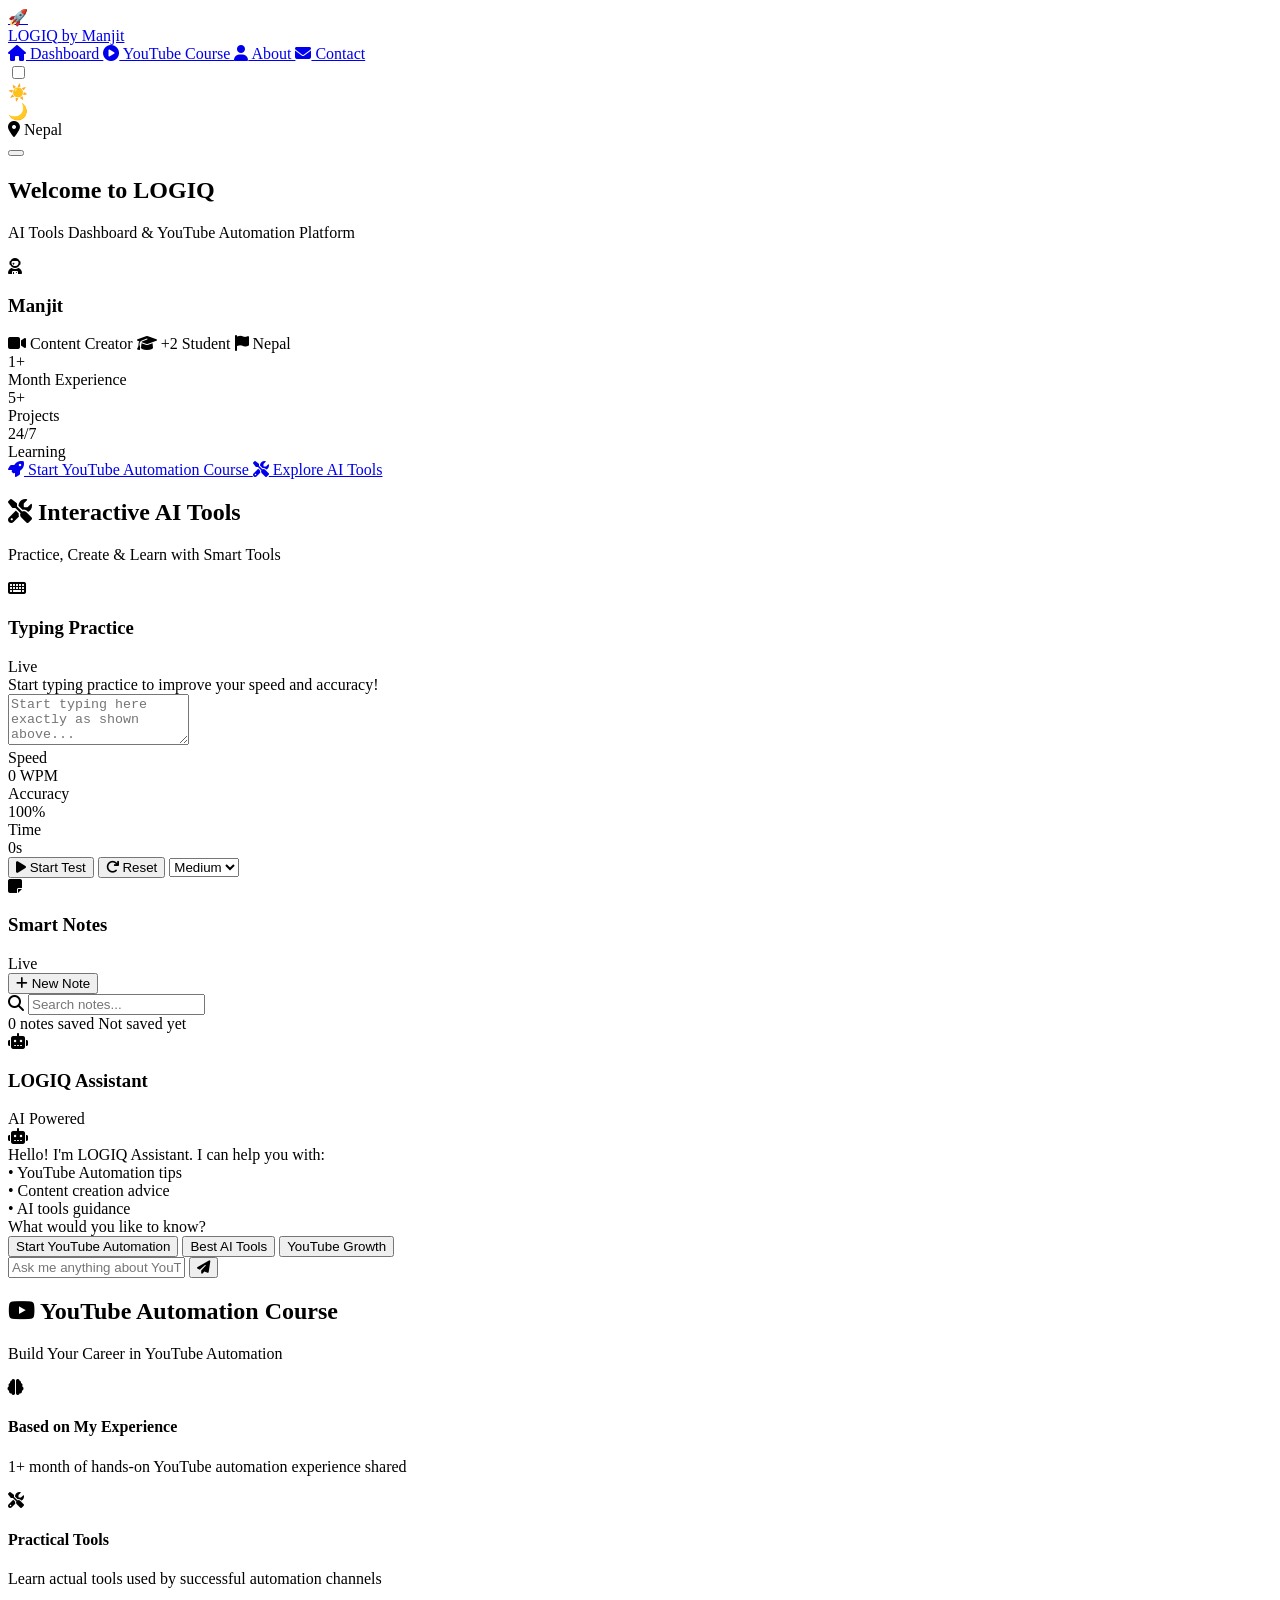
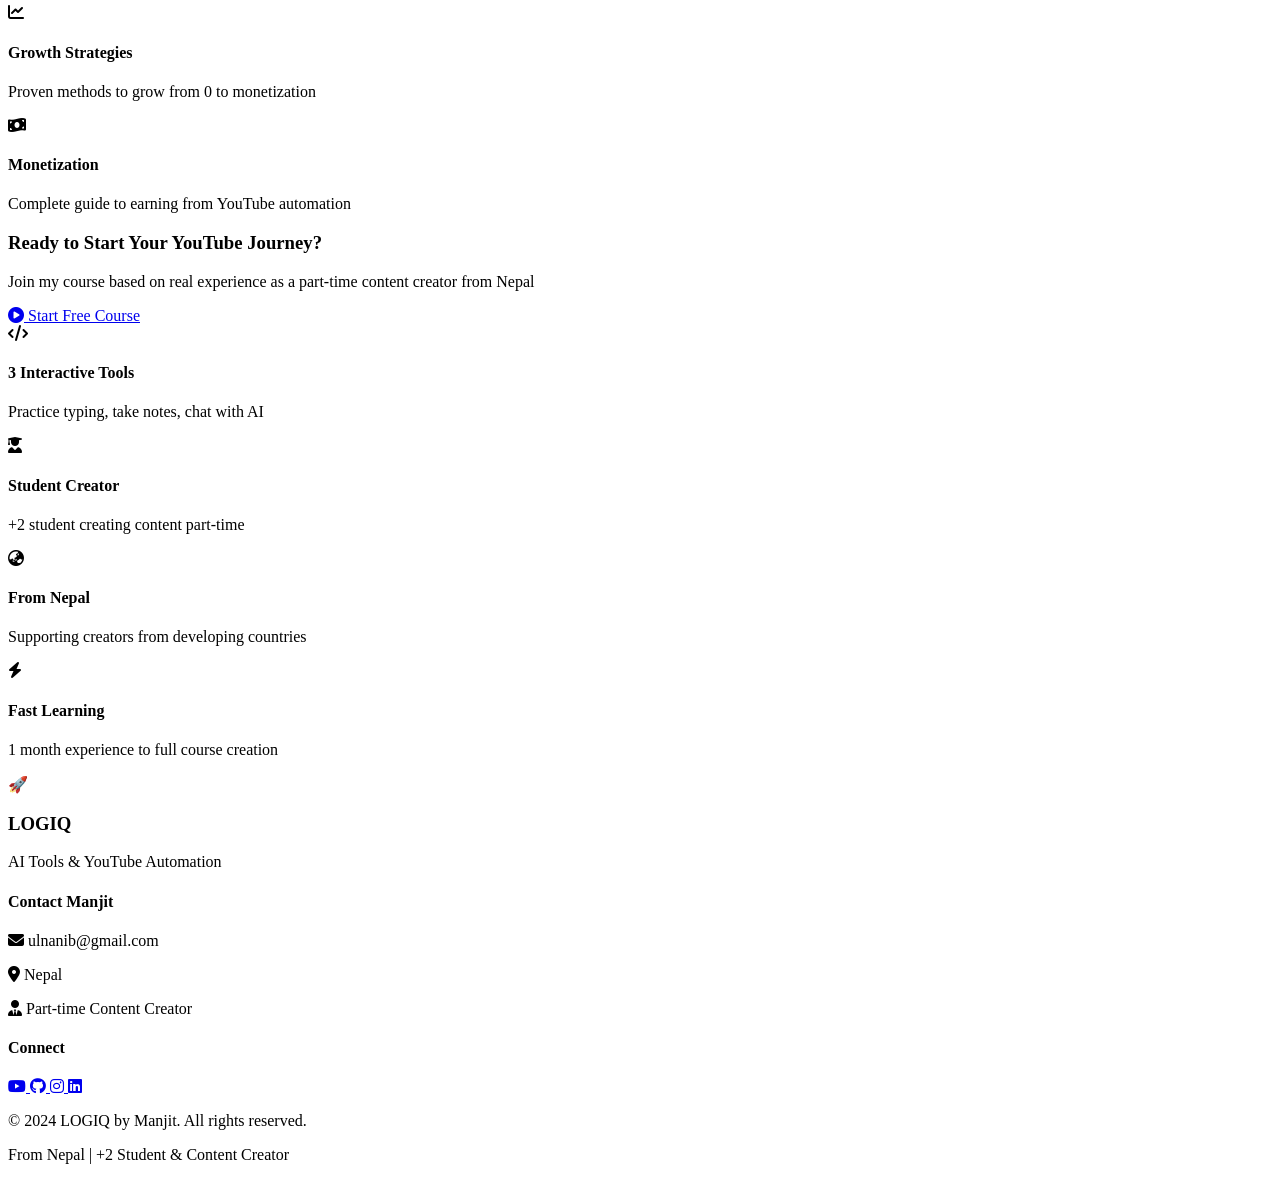
==== index.html @ f1e95613 "Add initial HTML structure for LOGIQ Dashboard This commit adds the initial HTML structure for the L" ====
<!DOCTYPE html>
<html lang="en">
<head>
    <meta charset="UTF-8">
    <meta name="viewport" content="width=device-width, initial-scale=1.0">
    <meta name="description" content="LOGIQ - AI Tools Dashboard & YouTube Automation Learning Platform by Manjit from Nepal">
    <meta name="keywords" content="YouTube Automation, AI Tools, Nepal, Content Creator, Typing Practice, Smart Notes, AI Chatbot">
    <meta name="author" content="Manjit | LOGIQ">
    <title>LOGIQ Dashboard - AI Tools & YouTube Automation</title>
    <link rel="stylesheet" href="css/style.css">
    <link rel="preconnect" href="https://fonts.googleapis.com">
    <link rel="preconnect" href="https://fonts.gstatic.com" crossorigin>
    <link href="https://fonts.googleapis.com/css2?family=Inter:wght@300;400;500;600;700&family=JetBrains+Mono:wght@400;500&display=swap" rel="stylesheet">
    <link rel="stylesheet" href="https://cdnjs.cloudflare.com/ajax/libs/font-awesome/6.4.0/css/all.min.css">
    <link rel="icon" href="data:image/svg+xml,<svg xmlns=%22http://www.w3.org/2000/svg%22 viewBox=%220 0 100 100%22><text y=%22.9em%22 font-size=%2290%22>🚀</text></svg>">
</head>
<body class="dark-mode">
    <!-- Animated Background -->
    <div class="bg-animation">
        <div class="circle circle-1"></div>
        <div class="circle circle-2"></div>
        <div class="circle circle-3"></div>
        <div class="grid-overlay"></div>
    </div>

    <!-- Navigation -->
    <nav class="navbar">
        <div class="nav-container">
            <a href="index.html" class="nav-logo">
                <div class="logo-icon">🚀</div>
                <div class="logo-text">
                    <span class="logo-main">LOGIQ</span>
                    <span class="logo-sub">by Manjit</span>
                </div>
            </a>
            
            <div class="nav-menu">
                <a href="index.html" class="nav-link active">
                    <i class="fas fa-home"></i> Dashboard
                </a>
                <a href="explore.html" class="nav-link">
                    <i class="fas fa-play-circle"></i> YouTube Course
                </a>
                <a href="about.html" class="nav-link">
                    <i class="fas fa-user"></i> About
                </a>
                <a href="contact.html" class="nav-link">
                    <i class="fas fa-envelope"></i> Contact
                </a>
                
                <!-- Theme Toggle Switch -->
                <div class="theme-switch-wrapper">
                    <label class="theme-switch" for="theme-checkbox">
                        <input type="checkbox" id="theme-checkbox" class="theme-checkbox">
                        <div class="slider round">
                            <div class="sun">☀️</div>
                            <div class="moon">🌙</div>
                        </div>
                    </label>
                </div>
                
                <div class="user-info">
                    <i class="fas fa-map-marker-alt"></i> Nepal
                </div>
            </div>
            
            <button class="nav-hamburger" id="hamburger">
                <span></span>
                <span></span>
                <span></span>
            </button>
        </div>
    </nav>

    <!-- Main Dashboard -->
    <main class="dashboard">
        <div class="container">
            <!-- Welcome Section -->
            <section class="welcome-section">
                <div class="welcome-content">
                    <h1 class="welcome-title animate-typing">
                        <span class="text-gradient">Welcome to LOGIQ</span>
                    </h1>
                    <p class="welcome-subtitle">AI Tools Dashboard & YouTube Automation Platform</p>
                    
                    <div class="user-card">
                        <div class="user-avatar">
                            <i class="fas fa-user-astronaut"></i>
                        </div>
                        <div class="user-details">
                            <h3>Manjit</h3>
                            <div class="user-badges">
                                <span class="badge badge-creator">
                                    <i class="fas fa-video"></i> Content Creator
                                </span>
                                <span class="badge badge-student">
                                    <i class="fas fa-graduation-cap"></i> +2 Student
                                </span>
                                <span class="badge badge-nepal">
                                    <i class="fas fa-flag"></i> Nepal
                                </span>
                            </div>
                            <div class="user-stats">
                                <div class="stat">
                                    <div class="stat-number">1+</div>
                                    <div class="stat-label">Month Experience</div>
                                </div>
                                <div class="stat">
                                    <div class="stat-number">5+</div>
                                    <div class="stat-label">Projects</div>
                                </div>
                                <div class="stat">
                                    <div class="stat-number">24/7</div>
                                    <div class="stat-label">Learning</div>
                                </div>
                            </div>
                        </div>
                    </div>
                    
                    <div class="welcome-cta">
                        <a href="explore.html" class="btn btn-primary pulse">
                            <i class="fas fa-rocket"></i> Start YouTube Automation Course
                        </a>
                        <a href="#tools" class="btn btn-secondary">
                            <i class="fas fa-tools"></i> Explore AI Tools
                        </a>
                    </div>
                </div>
            </section>

            <!-- AI Tools Dashboard -->
            <section id="tools" class="tools-section">
                <div class="section-header">
                    <h2 class="section-title">
                        <i class="fas fa-tools"></i> Interactive AI Tools
                    </h2>
                    <p class="section-subtitle">Practice, Create & Learn with Smart Tools</p>
                </div>
                
                <div class="tools-grid">
                    <!-- Tool 1: Typing Practice -->
                    <div class="tool-card">
                        <div class="tool-header">
                            <div class="tool-icon typing-icon">
                                <i class="fas fa-keyboard"></i>
                            </div>
                            <h3>Typing Practice</h3>
                            <span class="tool-status active">Live</span>
                        </div>
                        
                        <div class="tool-body">
                            <div class="typing-display" id="typingText">
                                Start typing practice to improve your speed and accuracy!
                            </div>
                            
                            <div class="typing-input-container">
                                <textarea 
                                    id="typingInput" 
                                    class="typing-input" 
                                    placeholder="Start typing here exactly as shown above..."
                                    rows="3"
                                ></textarea>
                            </div>
                            
                            <div class="typing-stats">
                                <div class="stat">
                                    <div class="stat-label">Speed</div>
                                    <div class="stat-value" id="typingSpeed">0 WPM</div>
                                </div>
                                <div class="stat">
                                    <div class="stat-label">Accuracy</div>
                                    <div class="stat-value" id="typingAccuracy">100%</div>
                                </div>
                                <div class="stat">
                                    <div class="stat-label">Time</div>
                                    <div class="stat-value" id="typingTime">0s</div>
                                </div>
                            </div>
                            
                            <div class="typing-controls">
                                <button class="btn btn-small" onclick="startTypingTest()">
                                    <i class="fas fa-play"></i> Start Test
                                </button>
                                <button class="btn btn-small btn-secondary" onclick="resetTypingTest()">
                                    <i class="fas fa-redo"></i> Reset
                                </button>
                                <select class="difficulty-select" id="difficulty">
                                    <option value="easy">Easy</option>
                                    <option value="medium" selected>Medium</option>
                                    <option value="hard">Hard</option>
                                </select>
                            </div>
                        </div>
                    </div>

                    <!-- Tool 2: Smart Notes -->
                    <div class="tool-card">
                        <div class="tool-header">
                            <div class="tool-icon notes-icon">
                                <i class="fas fa-sticky-note"></i>
                            </div>
                            <h3>Smart Notes</h3>
                            <span class="tool-status active">Live</span>
                        </div>
                        
                        <div class="tool-body">
                            <div class="notes-controls">
                                <button class="btn btn-small" onclick="createNewNote()">
                                    <i class="fas fa-plus"></i> New Note
                                </button>
                                <div class="search-box">
                                    <i class="fas fa-search"></i>
                                    <input type="text" id="noteSearch" placeholder="Search notes...">
                                </div>
                            </div>
                            
                            <div class="notes-list" id="notesList">
                                <!-- Notes will be loaded here -->
                            </div>
                            
                            <div class="note-editor" id="noteEditor" style="display: none;">
                                <input type="text" id="noteTitle" class="note-title" placeholder="Note Title">
                                <textarea id="noteContent" class="note-content" placeholder="Start typing your note here..." rows="6"></textarea>
                                
                                <div class="note-actions">
                                    <button class="btn btn-small" onclick="saveNote()">
                                        <i class="fas fa-save"></i> Save
                                    </button>
                                    <button class="btn btn-small btn-secondary" onclick="cancelEdit()">
                                        <i class="fas fa-times"></i> Cancel
                                    </button>
                                    <button class="btn btn-small btn-danger" onclick="deleteNote()">
                                        <i class="fas fa-trash"></i> Delete
                                    </button>
                                </div>
                            </div>
                            
                            <div class="notes-stats">
                                <span id="notesCount">0 notes saved</span>
                                <span id="lastSaved">Not saved yet</span>
                            </div>
                        </div>
                    </div>

                    <!-- Tool 3: AI Chatbot -->
                    <div class="tool-card">
                        <div class="tool-header">
                            <div class="tool-icon chatbot-icon">
                                <i class="fas fa-robot"></i>
                            </div>
                            <h3>LOGIQ Assistant</h3>
                            <span class="tool-status active">AI Powered</span>
                        </div>
                        
                        <div class="tool-body">
                            <div class="chat-container">
                                <div class="chat-messages" id="chatMessages">
                                    <div class="message bot">
                                        <div class="message-avatar">
                                            <i class="fas fa-robot"></i>
                                        </div>
                                        <div class="message-content">
                                            Hello! I'm LOGIQ Assistant. I can help you with:
                                            <br>• YouTube Automation tips
                                            <br>• Content creation advice
                                            <br>• AI tools guidance
                                            <br>What would you like to know?
                                        </div>
                                    </div>
                                </div>
                                
                                <div class="quick-questions">
                                    <button class="quick-btn" onclick="askQuestion('How to start YouTube automation?')">
                                        Start YouTube Automation
                                    </button>
                                    <button class="quick-btn" onclick="askQuestion('Best AI tools for content creation?')">
                                        Best AI Tools
                                    </button>
                                    <button class="quick-btn" onclick="askQuestion('How to grow on YouTube?')">
                                        YouTube Growth
                                    </button>
                                </div>
                                
                                <div class="chat-input-container">
                                    <input 
                                        type="text" 
                                        id="chatInput" 
                                        class="chat-input" 
                                        placeholder="Ask me anything about YouTube, AI, or content creation..."
                                        onkeypress="handleChatInput(event)"
                                    >
                                    <button class="chat-send" onclick="sendMessage()">
                                        <i class="fas fa-paper-plane"></i>
                                    </button>
                                </div>
                            </div>
                        </div>
                    </div>
                </div>
            </section>

            <!-- YouTube Automation Preview -->
            <section class="youtube-preview">
                <div class="section-header">
                    <h2 class="section-title">
                        <i class="fab fa-youtube"></i> YouTube Automation Course
                    </h2>
                    <p class="section-subtitle">Build Your Career in YouTube Automation</p>
                </div>
                
                <div class="course-highlights">
                    <div class="highlight-card">
                        <div class="highlight-icon">
                            <i class="fas fa-brain"></i>
                        </div>
                        <h4>Based on My Experience</h4>
                        <p>1+ month of hands-on YouTube automation experience shared</p>
                    </div>
                    
                    <div class="highlight-card">
                        <div class="highlight-icon">
                            <i class="fas fa-tools"></i>
                        </div>
                        <h4>Practical Tools</h4>
                        <p>Learn actual tools used by successful automation channels</p>
                    </div>
                    
                    <div class="highlight-card">
                        <div class="highlight-icon">
                            <i class="fas fa-chart-line"></i>
                        </div>
                        <h4>Growth Strategies</h4>
                        <p>Proven methods to grow from 0 to monetization</p>
                    </div>
                    
                    <div class="highlight-card">
                        <div class="highlight-icon">
                            <i class="fas fa-money-bill-wave"></i>
                        </div>
                        <h4>Monetization</h4>
                        <p>Complete guide to earning from YouTube automation</p>
                    </div>
                </div>
                
                <div class="cta-box">
                    <h3>Ready to Start Your YouTube Journey?</h3>
                    <p>Join my course based on real experience as a part-time content creator from Nepal</p>
                    <a href="explore.html" class="btn btn-large btn-primary pulse">
                        <i class="fas fa-play-circle"></i> Start Free Course
                    </a>
                </div>
            </section>

            <!-- Quick Stats -->
            <section class="quick-stats">
                <div class="stats-grid">
                    <div class="stat-card">
                        <div class="stat-icon">
                            <i class="fas fa-code"></i>
                        </div>
                        <div class="stat-content">
                            <h4>3 Interactive Tools</h4>
                            <p>Practice typing, take notes, chat with AI</p>
                        </div>
                    </div>
                    
                    <div class="stat-card">
                        <div class="stat-icon">
                            <i class="fas fa-user-graduate"></i>
                        </div>
                        <div class="stat-content">
                            <h4>Student Creator</h4>
                            <p>+2 student creating content part-time</p>
                        </div>
                    </div>
                    
                    <div class="stat-card">
                        <div class="stat-icon">
                            <i class="fas fa-globe-asia"></i>
                        </div>
                        <div class="stat-content">
                            <h4>From Nepal</h4>
                            <p>Supporting creators from developing countries</p>
                        </div>
                    </div>
                    
                    <div class="stat-card">
                        <div class="stat-icon">
                            <i class="fas fa-bolt"></i>
                        </div>
                        <div class="stat-content">
                            <h4>Fast Learning</h4>
                            <p>1 month experience to full course creation</p>
                        </div>
                    </div>
                </div>
            </section>
        </div>
    </main>

    <!-- Footer -->
    <footer class="footer">
        <div class="container">
            <div class="footer-content">
                <div class="footer-logo">
                    <div class="logo-icon">🚀</div>
                    <div>
                        <h3>LOGIQ</h3>
                        <p>AI Tools & YouTube Automation</p>
                    </div>
                </div>
                
                <div class="footer-info">
                    <div class="contact-info">
                        <h4>Contact Manjit</h4>
                        <p><i class="fas fa-envelope"></i> ulnanib@gmail.com</p>
                        <p><i class="fas fa-map-marker-alt"></i> Nepal</p>
                        <p><i class="fas fa-user-tie"></i> Part-time Content Creator</p>
                    </div>
                    
                    <div class="social-links">
                        <h4>Connect</h4>
                        <div class="social-icons">
                            <a href="#" class="social-icon youtube">
                                <i class="fab fa-youtube"></i>
                            </a>
                            <a href="#" class="social-icon github">
                                <i class="fab fa-github"></i>
                            </a>
                            <a href="#" class="social-icon instagram">
                                <i class="fab fa-instagram"></i>
                            </a>
                            <a href="#" class="social-icon linkedin">
                                <i class="fab fa-linkedin"></i>
                            </a>
                        </div>
                    </div>
                </div>
            </div>
            
            <div class="footer-bottom">
                <p>&copy; 2024 LOGIQ by Manjit. All rights reserved.</p>
                <p>From Nepal | +2 Student & Content Creator</p>
            </div>
        </div>
    </footer>

    <!-- JavaScript Files -->
    <script src="js/script.js"></script>
    <script src="js/typing.js"></script>
    <script src="js/notes.js"></script>
    <script src="js/chatbot.js"></script>
    
    <script>
        // Initialize dashboard
        document.addEventListener('DOMContentLoaded', function() {
            loadNotes();
            updateNotesStats();
        });
    </script>
</body>
</html>
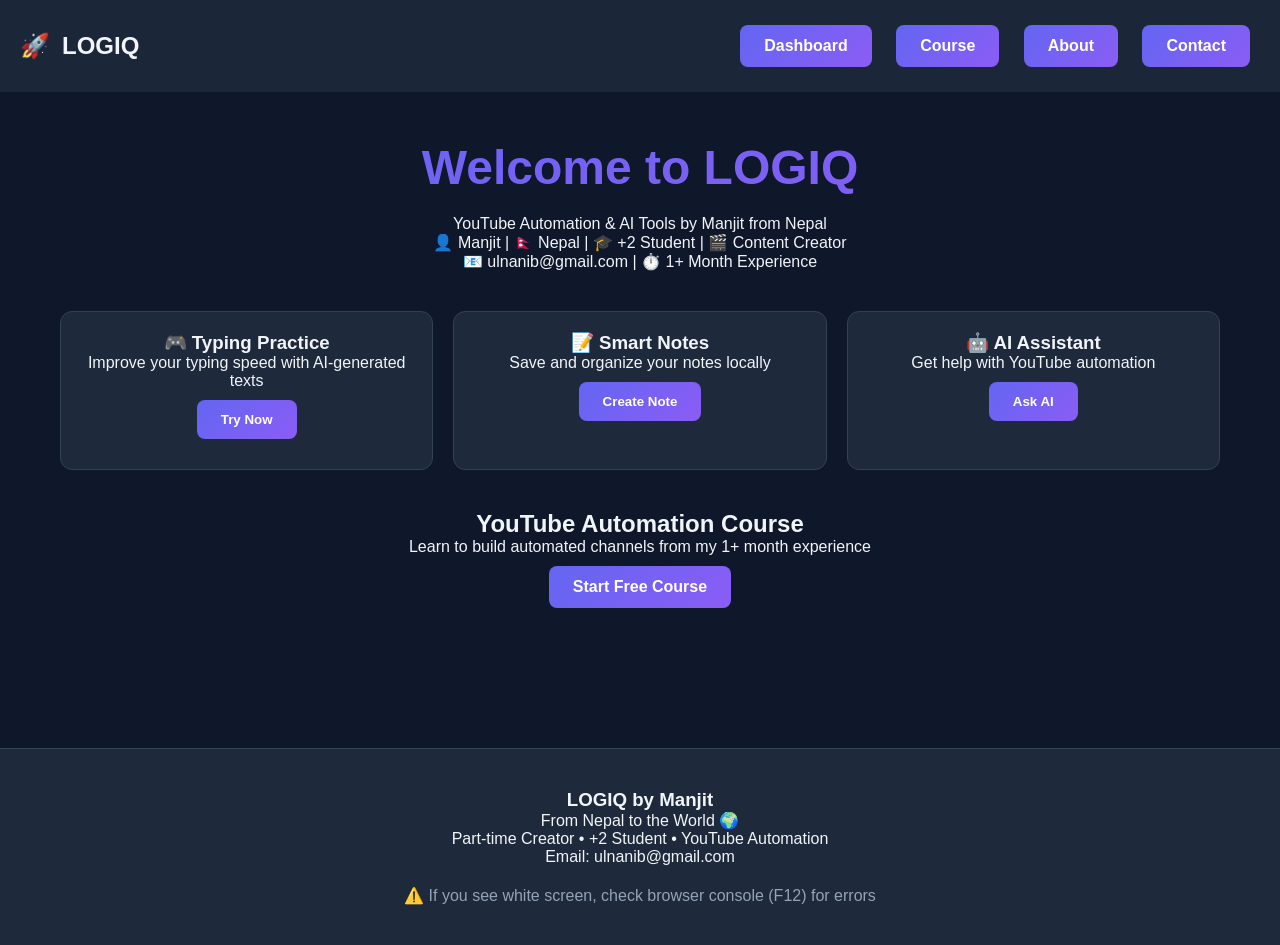
==== commit 4a484534: "Fix HTML structure for GitHub Pages compatibility Added base tag for GitHub Pages compatibility and " ====
--- a/index.html
+++ b/index.html
@@ -1,462 +1,228 @@
-<!DOCTYPE html>
-<html lang="en">
-<head>
-    <meta charset="UTF-8">
-    <meta name="viewport" content="width=device-width, initial-scale=1.0">
-    <meta name="description" content="LOGIQ - AI Tools Dashboard & YouTube Automation Learning Platform by Manjit from Nepal">
-    <meta name="keywords" content="YouTube Automation, AI Tools, Nepal, Content Creator, Typing Practice, Smart Notes, AI Chatbot">
-    <meta name="author" content="Manjit | LOGIQ">
-    <title>LOGIQ Dashboard - AI Tools & YouTube Automation</title>
-    <link rel="stylesheet" href="css/style.css">
-    <link rel="preconnect" href="https://fonts.googleapis.com">
-    <link rel="preconnect" href="https://fonts.gstatic.com" crossorigin>
-    <link href="https://fonts.googleapis.com/css2?family=Inter:wght@300;400;500;600;700&family=JetBrains+Mono:wght@400;500&display=swap" rel="stylesheet">
-    <link rel="stylesheet" href="https://cdnjs.cloudflare.com/ajax/libs/font-awesome/6.4.0/css/all.min.css">
-    <link rel="icon" href="data:image/svg+xml,<svg xmlns=%22http://www.w3.org/2000/svg%22 viewBox=%220 0 100 100%22><text y=%22.9em%22 font-size=%2290%22>🚀</text></svg>">
-</head>
-<body class="dark-mode">
-    <!-- Animated Background -->
-    <div class="bg-animation">
-        <div class="circle circle-1"></div>
-        <div class="circle circle-2"></div>
-        <div class="circle circle-3"></div>
-        <div class="grid-overlay"></div>
-    </div>
-
-    <!-- Navigation -->
-    <nav class="navbar">
-        <div class="nav-container">
-            <a href="index.html" class="nav-logo">
-                <div class="logo-icon">🚀</div>
-                <div class="logo-text">
-                    <span class="logo-main">LOGIQ</span>
-                    <span class="logo-sub">by Manjit</span>
-                </div>
-            </a>
-            
-            <div class="nav-menu">
-                <a href="index.html" class="nav-link active">
-                    <i class="fas fa-home"></i> Dashboard
-                </a>
-                <a href="explore.html" class="nav-link">
-                    <i class="fas fa-play-circle"></i> YouTube Course
-                </a>
-                <a href="about.html" class="nav-link">
-                    <i class="fas fa-user"></i> About
-                </a>
-                <a href="contact.html" class="nav-link">
-                    <i class="fas fa-envelope"></i> Contact
-                </a>
-                
-                <!-- Theme Toggle Switch -->
-                <div class="theme-switch-wrapper">
-                    <label class="theme-switch" for="theme-checkbox">
-                        <input type="checkbox" id="theme-checkbox" class="theme-checkbox">
-                        <div class="slider round">
-                            <div class="sun">☀️</div>
-                            <div class="moon">🌙</div>
-                        </div>
-                    </label>
-                </div>
-                
-                <div class="user-info">
-                    <i class="fas fa-map-marker-alt"></i> Nepal
-                </div>
-            </div>
-            
-            <button class="nav-hamburger" id="hamburger">
-                <span></span>
-                <span></span>
-                <span></span>
-            </button>
-        </div>
-    </nav>
-
-    <!-- Main Dashboard -->
-    <main class="dashboard">
-        <div class="container">
-            <!-- Welcome Section -->
-            <section class="welcome-section">
-                <div class="welcome-content">
-                    <h1 class="welcome-title animate-typing">
-                        <span class="text-gradient">Welcome to LOGIQ</span>
-                    </h1>
-                    <p class="welcome-subtitle">AI Tools Dashboard & YouTube Automation Platform</p>
-                    
-                    <div class="user-card">
-                        <div class="user-avatar">
-                            <i class="fas fa-user-astronaut"></i>
-                        </div>
-                        <div class="user-details">
-                            <h3>Manjit</h3>
-                            <div class="user-badges">
-                                <span class="badge badge-creator">
-                                    <i class="fas fa-video"></i> Content Creator
-                                </span>
-                                <span class="badge badge-student">
-                                    <i class="fas fa-graduation-cap"></i> +2 Student
-                                </span>
-                                <span class="badge badge-nepal">
-                                    <i class="fas fa-flag"></i> Nepal
-                                </span>
-                            </div>
-                            <div class="user-stats">
-                                <div class="stat">
-                                    <div class="stat-number">1+</div>
-                                    <div class="stat-label">Month Experience</div>
-                                </div>
-                                <div class="stat">
-                                    <div class="stat-number">5+</div>
-                                    <div class="stat-label">Projects</div>
-                                </div>
-                                <div class="stat">
-                                    <div class="stat-number">24/7</div>
-                                    <div class="stat-label">Learning</div>
-                                </div>
-                            </div>
-                        </div>
-                    </div>
-                    
-                    <div class="welcome-cta">
-                        <a href="explore.html" class="btn btn-primary pulse">
-                            <i class="fas fa-rocket"></i> Start YouTube Automation Course
-                        </a>
-                        <a href="#tools" class="btn btn-secondary">
-                            <i class="fas fa-tools"></i> Explore AI Tools
-                        </a>
-                    </div>
-                </div>
-            </section>
-
-            <!-- AI Tools Dashboard -->
-            <section id="tools" class="tools-section">
-                <div class="section-header">
-                    <h2 class="section-title">
-                        <i class="fas fa-tools"></i> Interactive AI Tools
-                    </h2>
-                    <p class="section-subtitle">Practice, Create & Learn with Smart Tools</p>
-                </div>
-                
-                <div class="tools-grid">
-                    <!-- Tool 1: Typing Practice -->
-                    <div class="tool-card">
-                        <div class="tool-header">
-                            <div class="tool-icon typing-icon">
-                                <i class="fas fa-keyboard"></i>
-                            </div>
-                            <h3>Typing Practice</h3>
-                            <span class="tool-status active">Live</span>
-                        </div>
-                        
-                        <div class="tool-body">
-                            <div class="typing-display" id="typingText">
-                                Start typing practice to improve your speed and accuracy!
-                            </div>
-                            
-                            <div class="typing-input-container">
-                                <textarea 
-                                    id="typingInput" 
-                                    class="typing-input" 
-                                    placeholder="Start typing here exactly as shown above..."
-                                    rows="3"
-                                ></textarea>
-                            </div>
-                            
-                            <div class="typing-stats">
-                                <div class="stat">
-                                    <div class="stat-label">Speed</div>
-                                    <div class="stat-value" id="typingSpeed">0 WPM</div>
-                                </div>
-                                <div class="stat">
-                                    <div class="stat-label">Accuracy</div>
-                                    <div class="stat-value" id="typingAccuracy">100%</div>
-                                </div>
-                                <div class="stat">
-                                    <div class="stat-label">Time</div>
-                                    <div class="stat-value" id="typingTime">0s</div>
-                                </div>
-                            </div>
-                            
-                            <div class="typing-controls">
-                                <button class="btn btn-small" onclick="startTypingTest()">
-                                    <i class="fas fa-play"></i> Start Test
-                                </button>
-                                <button class="btn btn-small btn-secondary" onclick="resetTypingTest()">
-                                    <i class="fas fa-redo"></i> Reset
-                                </button>
-                                <select class="difficulty-select" id="difficulty">
-                                    <option value="easy">Easy</option>
-                                    <option value="medium" selected>Medium</option>
-                                    <option value="hard">Hard</option>
-                                </select>
-                            </div>
-                        </div>
-                    </div>
-
-                    <!-- Tool 2: Smart Notes -->
-                    <div class="tool-card">
-                        <div class="tool-header">
-                            <div class="tool-icon notes-icon">
-                                <i class="fas fa-sticky-note"></i>
-                            </div>
-                            <h3>Smart Notes</h3>
-                            <span class="tool-status active">Live</span>
-                        </div>
-                        
-                        <div class="tool-body">
-                            <div class="notes-controls">
-                                <button class="btn btn-small" onclick="createNewNote()">
-                                    <i class="fas fa-plus"></i> New Note
-                                </button>
-                                <div class="search-box">
-                                    <i class="fas fa-search"></i>
-                                    <input type="text" id="noteSearch" placeholder="Search notes...">
-                                </div>
-                            </div>
-                            
-                            <div class="notes-list" id="notesList">
-                                <!-- Notes will be loaded here -->
-                            </div>
-                            
-                            <div class="note-editor" id="noteEditor" style="display: none;">
-                                <input type="text" id="noteTitle" class="note-title" placeholder="Note Title">
-                                <textarea id="noteContent" class="note-content" placeholder="Start typing your note here..." rows="6"></textarea>
-                                
-                                <div class="note-actions">
-                                    <button class="btn btn-small" onclick="saveNote()">
-                                        <i class="fas fa-save"></i> Save
-                                    </button>
-                                    <button class="btn btn-small btn-secondary" onclick="cancelEdit()">
-                                        <i class="fas fa-times"></i> Cancel
-                                    </button>
-                                    <button class="btn btn-small btn-danger" onclick="deleteNote()">
-                                        <i class="fas fa-trash"></i> Delete
-                                    </button>
-                                </div>
-                            </div>
-                            
-                            <div class="notes-stats">
-                                <span id="notesCount">0 notes saved</span>
-                                <span id="lastSaved">Not saved yet</span>
-                            </div>
-                        </div>
-                    </div>
-
-                    <!-- Tool 3: AI Chatbot -->
-                    <div class="tool-card">
-                        <div class="tool-header">
-                            <div class="tool-icon chatbot-icon">
-                                <i class="fas fa-robot"></i>
-                            </div>
-                            <h3>LOGIQ Assistant</h3>
-                            <span class="tool-status active">AI Powered</span>
-                        </div>
-                        
-                        <div class="tool-body">
-                            <div class="chat-container">
-                                <div class="chat-messages" id="chatMessages">
-                                    <div class="message bot">
-                                        <div class="message-avatar">
-                                            <i class="fas fa-robot"></i>
-                                        </div>
-                                        <div class="message-content">
-                                            Hello! I'm LOGIQ Assistant. I can help you with:
-                                            <br>• YouTube Automation tips
-                                            <br>• Content creation advice
-                                            <br>• AI tools guidance
-                                            <br>What would you like to know?
-                                        </div>
-                                    </div>
-                                </div>
-                                
-                                <div class="quick-questions">
-                                    <button class="quick-btn" onclick="askQuestion('How to start YouTube automation?')">
-                                        Start YouTube Automation
-                                    </button>
-                                    <button class="quick-btn" onclick="askQuestion('Best AI tools for content creation?')">
-                                        Best AI Tools
-                                    </button>
-                                    <button class="quick-btn" onclick="askQuestion('How to grow on YouTube?')">
-                                        YouTube Growth
-                                    </button>
-                                </div>
-                                
-                                <div class="chat-input-container">
-                                    <input 
-                                        type="text" 
-                                        id="chatInput" 
-                                        class="chat-input" 
-                                        placeholder="Ask me anything about YouTube, AI, or content creation..."
-                                        onkeypress="handleChatInput(event)"
-                                    >
-                                    <button class="chat-send" onclick="sendMessage()">
-                                        <i class="fas fa-paper-plane"></i>
-                                    </button>
-                                </div>
-                            </div>
-                        </div>
-                    </div>
-                </div>
-            </section>
-
-            <!-- YouTube Automation Preview -->
-            <section class="youtube-preview">
-                <div class="section-header">
-                    <h2 class="section-title">
-                        <i class="fab fa-youtube"></i> YouTube Automation Course
-                    </h2>
-                    <p class="section-subtitle">Build Your Career in YouTube Automation</p>
-                </div>
-                
-                <div class="course-highlights">
-                    <div class="highlight-card">
-                        <div class="highlight-icon">
-                            <i class="fas fa-brain"></i>
-                        </div>
-                        <h4>Based on My Experience</h4>
-                        <p>1+ month of hands-on YouTube automation experience shared</p>
-                    </div>
-                    
-                    <div class="highlight-card">
-                        <div class="highlight-icon">
-                            <i class="fas fa-tools"></i>
-                        </div>
-                        <h4>Practical Tools</h4>
-                        <p>Learn actual tools used by successful automation channels</p>
-                    </div>
-                    
-                    <div class="highlight-card">
-                        <div class="highlight-icon">
-                            <i class="fas fa-chart-line"></i>
-                        </div>
-                        <h4>Growth Strategies</h4>
-                        <p>Proven methods to grow from 0 to monetization</p>
-                    </div>
-                    
-                    <div class="highlight-card">
-                        <div class="highlight-icon">
-                            <i class="fas fa-money-bill-wave"></i>
-                        </div>
-                        <h4>Monetization</h4>
-                        <p>Complete guide to earning from YouTube automation</p>
-                    </div>
-                </div>
-                
-                <div class="cta-box">
-                    <h3>Ready to Start Your YouTube Journey?</h3>
-                    <p>Join my course based on real experience as a part-time content creator from Nepal</p>
-                    <a href="explore.html" class="btn btn-large btn-primary pulse">
-                        <i class="fas fa-play-circle"></i> Start Free Course
-                    </a>
-                </div>
-            </section>
-
-            <!-- Quick Stats -->
-            <section class="quick-stats">
-                <div class="stats-grid">
-                    <div class="stat-card">
-                        <div class="stat-icon">
-                            <i class="fas fa-code"></i>
-                        </div>
-                        <div class="stat-content">
-                            <h4>3 Interactive Tools</h4>
-                            <p>Practice typing, take notes, chat with AI</p>
-                        </div>
-                    </div>
-                    
-                    <div class="stat-card">
-                        <div class="stat-icon">
-                            <i class="fas fa-user-graduate"></i>
-                        </div>
-                        <div class="stat-content">
-                            <h4>Student Creator</h4>
-                            <p>+2 student creating content part-time</p>
-                        </div>
-                    </div>
-                    
-                    <div class="stat-card">
-                        <div class="stat-icon">
-                            <i class="fas fa-globe-asia"></i>
-                        </div>
-                        <div class="stat-content">
-                            <h4>From Nepal</h4>
-                            <p>Supporting creators from developing countries</p>
-                        </div>
-                    </div>
-                    
-                    <div class="stat-card">
-                        <div class="stat-icon">
-                            <i class="fas fa-bolt"></i>
-                        </div>
-                        <div class="stat-content">
-                            <h4>Fast Learning</h4>
-                            <p>1 month experience to full course creation</p>
-                        </div>
-                    </div>
-                </div>
-            </section>
-        </div>
-    </main>
-
-    <!-- Footer -->
-    <footer class="footer">
-        <div class="container">
-            <div class="footer-content">
-                <div class="footer-logo">
-                    <div class="logo-icon">🚀</div>
-                    <div>
-                        <h3>LOGIQ</h3>
-                        <p>AI Tools & YouTube Automation</p>
-                    </div>
-                </div>
-                
-                <div class="footer-info">
-                    <div class="contact-info">
-                        <h4>Contact Manjit</h4>
-                        <p><i class="fas fa-envelope"></i> ulnanib@gmail.com</p>
-                        <p><i class="fas fa-map-marker-alt"></i> Nepal</p>
-                        <p><i class="fas fa-user-tie"></i> Part-time Content Creator</p>
-                    </div>
-                    
-                    <div class="social-links">
-                        <h4>Connect</h4>
-                        <div class="social-icons">
-                            <a href="#" class="social-icon youtube">
-                                <i class="fab fa-youtube"></i>
-                            </a>
-                            <a href="#" class="social-icon github">
-                                <i class="fab fa-github"></i>
-                            </a>
-                            <a href="#" class="social-icon instagram">
-                                <i class="fab fa-instagram"></i>
-                            </a>
-                            <a href="#" class="social-icon linkedin">
-                                <i class="fab fa-linkedin"></i>
-                            </a>
-                        </div>
-                    </div>
-                </div>
-            </div>
-            
-            <div class="footer-bottom">
-                <p>&copy; 2024 LOGIQ by Manjit. All rights reserved.</p>
-                <p>From Nepal | +2 Student & Content Creator</p>
-            </div>
-        </div>
-    </footer>
-
-    <!-- JavaScript Files -->
-    <script src="js/script.js"></script>
-    <script src="js/typing.js"></script>
-    <script src="js/notes.js"></script>
-    <script src="js/chatbot.js"></script>
-    
-    <script>
-        // Initialize dashboard
-        document.addEventListener('DOMContentLoaded', function() {
-            loadNotes();
-            updateNotesStats();
-        });
-    </script>
-</body>
-</html>
+<!DOCTYPE html>
+<html lang="en">
+<head>
+    <!-- FIX FOR GITHUB PAGES -->
+    <base href="./" />
+    
+    <meta charset="UTF-8">
+    <meta name="viewport" content="width=device-width, initial-scale=1.0">
+    <meta name="description" content="LOGIQ - AI Tools Dashboard & YouTube Automation Learning Platform by Manjit from Nepal">
+    <title>LOGIQ Dashboard - AI Tools & YouTube Automation</title>
+    
+    <!-- FIXED CSS LINKS -->
+    <link rel="stylesheet" href="./css/style.css">
+    <link rel="preconnect" href="https://fonts.googleapis.com">
+    <link rel="preconnect" href="https://fonts.gstatic.com" crossorigin>
+    <link href="https://fonts.googleapis.com/css2?family=Inter:wght@300;400;500;600;700&family=JetBrains+Mono:wght@400;500&display=swap" rel="stylesheet">
+    <link rel="stylesheet" href="https://cdnjs.cloudflare.com/ajax/libs/font-awesome/6.4.0/css/all.min.css">
+    <link rel="icon" href="data:image/svg+xml,<svg xmlns=%22http://www.w3.org/2000/svg%22 viewBox=%220 0 100 100%22><text y=%22.9em%22 font-size=%2290%22>🚀</text></svg>">
+    
+    <!-- INLINE CRITICAL CSS (Emergency Fix) -->
+    <style>
+        /* Critical CSS to prevent white screen */
+        * { margin: 0; padding: 0; box-sizing: border-box; }
+        body { 
+            font-family: 'Inter', sans-serif;
+            background: #0f172a;
+            color: #f1f5f9;
+            min-height: 100vh;
+            overflow-x: hidden;
+        }
+        .container { max-width: 1200px; margin: 0 auto; padding: 0 20px; }
+        
+        /* Navbar Emergency Styles */
+        .navbar {
+            background: rgba(30, 41, 59, 0.9);
+            backdrop-filter: blur(10px);
+            padding: 15px 0;
+            position: fixed;
+            width: 100%;
+            top: 0;
+            z-index: 1000;
+        }
+        .nav-container {
+            display: flex;
+            justify-content: space-between;
+            align-items: center;
+            padding: 0 20px;
+        }
+        .nav-logo {
+            display: flex;
+            align-items: center;
+            gap: 12px;
+            text-decoration: none;
+            color: #f1f5f9;
+            font-size: 1.5rem;
+            font-weight: bold;
+        }
+        
+        /* Dashboard Content */
+        .dashboard {
+            padding-top: 100px;
+            padding-bottom: 50px;
+        }
+        .welcome-section {
+            text-align: center;
+            padding: 40px 0;
+        }
+        .welcome-title {
+            font-size: 3rem;
+            background: linear-gradient(135deg, #6366f1, #8b5cf6);
+            -webkit-background-clip: text;
+            background-clip: text;
+            color: transparent;
+            margin-bottom: 20px;
+        }
+        
+        /* Tools Grid */
+        .tools-grid {
+            display: grid;
+            grid-template-columns: repeat(auto-fit, minmax(300px, 1fr));
+            gap: 20px;
+            margin: 40px 0;
+        }
+        .tool-card {
+            background: #1e293b;
+            border-radius: 12px;
+            padding: 20px;
+            border: 1px solid #334155;
+        }
+        
+        /* Buttons */
+        .btn {
+            display: inline-block;
+            padding: 12px 24px;
+            background: linear-gradient(135deg, #6366f1, #8b5cf6);
+            color: white;
+            border: none;
+            border-radius: 8px;
+            text-decoration: none;
+            font-weight: 600;
+            margin: 10px;
+            cursor: pointer;
+        }
+        
+        /* Footer */
+        .footer {
+            background: #1e293b;
+            padding: 40px 0;
+            text-align: center;
+            border-top: 1px solid #334155;
+        }
+    </style>
+</head>
+<body class="dark-mode">
+    <!-- Simple Navigation -->
+    <nav class="navbar">
+        <div class="nav-container">
+            <a href="./index.html" class="nav-logo">
+                <span>🚀</span>
+                <span>LOGIQ</span>
+            </a>
+            <div>
+                <a href="./index.html" class="btn">Dashboard</a>
+                <a href="./explore.html" class="btn">Course</a>
+                <a href="./about.html" class="btn">About</a>
+                <a href="./contact.html" class="btn">Contact</a>
+            </div>
+        </div>
+    </nav>
+
+    <!-- Main Content -->
+    <main class="dashboard">
+        <div class="container">
+            <section class="welcome-section">
+                <h1 class="welcome-title">Welcome to LOGIQ</h1>
+                <p>YouTube Automation & AI Tools by Manjit from Nepal</p>
+                
+                <div class="user-info">
+                    <p>👤 Manjit | 🇳🇵 Nepal | 🎓 +2 Student | 🎬 Content Creator</p>
+                    <p>📧 ulnanib@gmail.com | ⏱️ 1+ Month Experience</p>
+                </div>
+                
+                <div class="tools-grid">
+                    <div class="tool-card">
+                        <h3>🎮 Typing Practice</h3>
+                        <p>Improve your typing speed with AI-generated texts</p>
+                        <button class="btn" onclick="startTypingDemo()">Try Now</button>
+                    </div>
+                    
+                    <div class="tool-card">
+                        <h3>📝 Smart Notes</h3>
+                        <p>Save and organize your notes locally</p>
+                        <button class="btn" onclick="createNoteDemo()">Create Note</button>
+                    </div>
+                    
+                    <div class="tool-card">
+                        <h3>🤖 AI Assistant</h3>
+                        <p>Get help with YouTube automation</p>
+                        <button class="btn" onclick="chatDemo()">Ask AI</button>
+                    </div>
+                </div>
+                
+                <div style="margin: 40px 0;">
+                    <h2>YouTube Automation Course</h2>
+                    <p>Learn to build automated channels from my 1+ month experience</p>
+                    <a href="./explore.html" class="btn">Start Free Course</a>
+                </div>
+            </section>
+        </div>
+    </main>
+
+    <!-- Footer -->
+    <footer class="footer">
+        <div class="container">
+            <h3>LOGIQ by Manjit</h3>
+            <p>From Nepal to the World 🌍</p>
+            <p>Part-time Creator • +2 Student • YouTube Automation</p>
+            <p>Email: ulnanib@gmail.com</p>
+            <p style="margin-top: 20px; color: #94a3b8;">
+                ⚠️ If you see white screen, check browser console (F12) for errors
+            </p>
+        </div>
+    </footer>
+
+    <!-- FIXED JavaScript Links -->
+    <script src="./js/script.js"></script>
+    <script src="./js/typing.js"></script>
+    <script src="./js/notes.js"></script>
+    <script src="./js/chatbot.js"></script>
+    
+    <!-- Emergency JavaScript -->
+    <script>
+        // Check if page loaded correctly
+        console.log("LOGIQ Website Loaded");
+        console.log("User: Manjit from Nepal");
+        console.log("Email: ulnanib@gmail.com");
+        
+        // Demo functions
+        function startTypingDemo() {
+            alert("Typing Practice Tool - Coming from Nepal! 🇳🇵\n\nThis tool helps you practice typing speed with AI-generated content.");
+        }
+        
+        function createNoteDemo() {
+            alert("Smart Notes Tool\n\nSave notes locally in your browser. Perfect for students!");
+        }
+        
+        function chatDemo() {
+            alert("LOGIQ AI Assistant\n\nAsk me about:\n• YouTube Automation\n• AI Tools\n• Content Creation\n• Student Life in Nepal");
+        }
+        
+        // Check for common errors
+        window.addEventListener('error', function(e) {
+            console.error("Website Error:", e.error);
+            alert("Error detected: " + e.message + "\n\nPlease check if all files uploaded correctly.");
+        });
+        
+        // Load check
+        document.addEventListener('DOMContentLoaded', function() {
+            console.log("DOM Loaded Successfully");
+            
+            // Force dark mode
+            document.body.classList.add('dark-mode');
+            document.body.style.backgroundColor = '#0f172a';
+            document.body.style.color = '#f1f5f9';
+        });
+    </script>
+</body>
+</html>
